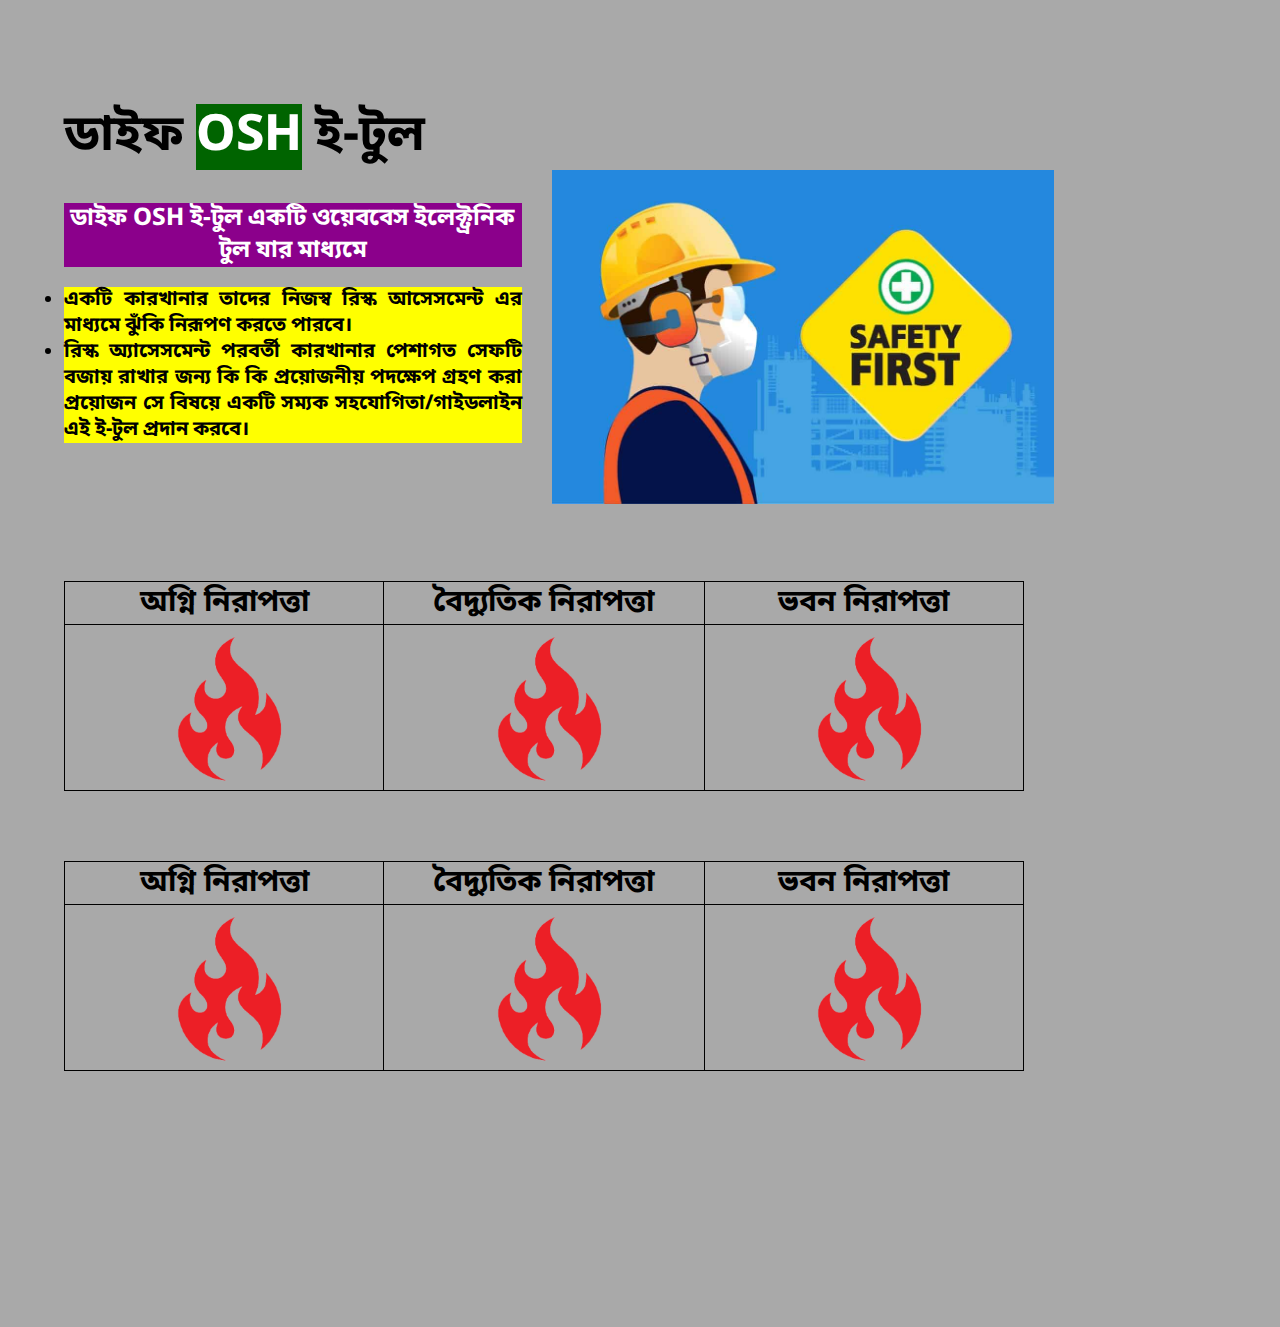
==== index.html @ 5621153f "para" ====
<!DOCTYPE html>
<html lang="en">

<head>
    <meta charset="UTF-8">
    <meta http-equiv="X-UA-Compatible" content="IE=edge">
    <meta name="viewport" content="width=device-width, initial-scale=1.0">
    <title>Document</title>
    <link rel="stylesheet" href="style.css">
    <link rel="preconnect" href="https://fonts.googleapis.com">
    <link rel="preconnect" href="https://fonts.gstatic.com" crossorigin>
    <link href="https://fonts.googleapis.com/css2?family=Noto+Sans+Bengali&display=swap" rel="stylesheet">

</head>

<body>
    <section>
        <div class="riham">
            <h1>ডাইফ <span class="osh">OSH</span> ই-টুল</h1>
            <p>
            <h2>ডাইফ OSH ই-টুল একটি ওয়েববেস ইলেক্ট্রনিক টুল যার মাধ্যমে</h2>

            <div>
                <li class="item">
                    একটি কারখানার তাদের নিজস্ব রিস্ক আসেসমেন্ট এর
                    মাধ্যমে
                    ঝুঁকি
                    নিরূপণ করতে পারবে।
                </li>
                <li class="item">

                    রিস্ক অ্যাসেসমেন্ট পরবর্তী কারখানার পেশাগত সেফটি বজায় রাখার জন্য কি কি প্রয়োজনীয় পদক্ষেপ গ্রহণ করা
                    প্রয়োজন সে
                    বিষয়ে একটি
                    সম্যক সহযোগিতা/গাইডলাইন এই ই-টুল প্রদান করবে।
                </li>
            </div>
            </p>
        </div>
        <div class="riham1">
            <img src="safety.jpg"></img>
        </div>

    </section>


    <section>

        <table>

            <tr>
                <th class="fire-heading">অগ্নি নিরাপত্তা</th>
                <th class="fire-heading">বৈদ্যুতিক নিরাপত্তা</th>
                <th class="fire-heading">ভবন নিরাপত্তা</th>

            </tr>
            <tr>

                <td><img src="fire.PNG" alt=""></td>
                <td><img src="fire.PNG" alt=""></td>
                <td><img src="fire.PNG" alt=""></td>
            </tr>
        </table>
    </section>
    <section>
        <table>
            <tr>
                <th class="fire-heading">অগ্নি নিরাপত্তা</th>
                <th class="fire-heading">বৈদ্যুতিক নিরাপত্তা</th>
                <th class="fire-heading">ভবন নিরাপত্তা</th>

            </tr>
            <tr>

                <td><img src="fire.PNG" alt=""></td>
                <td><img src="fire.PNG" alt=""></td>
                <td><img src="fire.PNG" alt=""></td>
            </tr>


        </table>

    </section>



</body>

</html
---- style.css ----
body{

    font-family: 'Noto Sans Bengali', sans-serif;
    margin-left: 5%;   
    margin-right: 20%; 
    margin-top: 5%;
    margin-bottom: 20%;
    background-color:darkgrey;
    
}

h1{

    font-size: 50px;
  
    
}
.osh{

    background-color: darkgreen;
    color: white;

}

p{

font-size: 20px;

}

section{
    display: flex;
    margin-top: 70px;
}

.riham1 img{
    width: 100%;
    padding-left: 30px;
    margin-top: 20%;

}

.riham{
    width: 100%;
}

h2{

    background-color: darkmagenta;
    color: white;
    text-align: center;
}

.item{

    font-size: 20px;
    background-color: yellow;
    font-weight: bold;
    text-align: justify;
}

.container{

       
    margin-right: 5%; 
    margin-top: 10%;
    margin-bottom: 20%;
    display: flex;
}




.para{

    font-size: 15px;
}

.fire-heading{

font-size: 30px;
}

td img{
    width: 50%;
    display: block;
    margin-left: auto;
    margin-right: auto;
}

table, th, td {
    border: 1px solid black;
    border-collapse: collapse;
    
    
  }
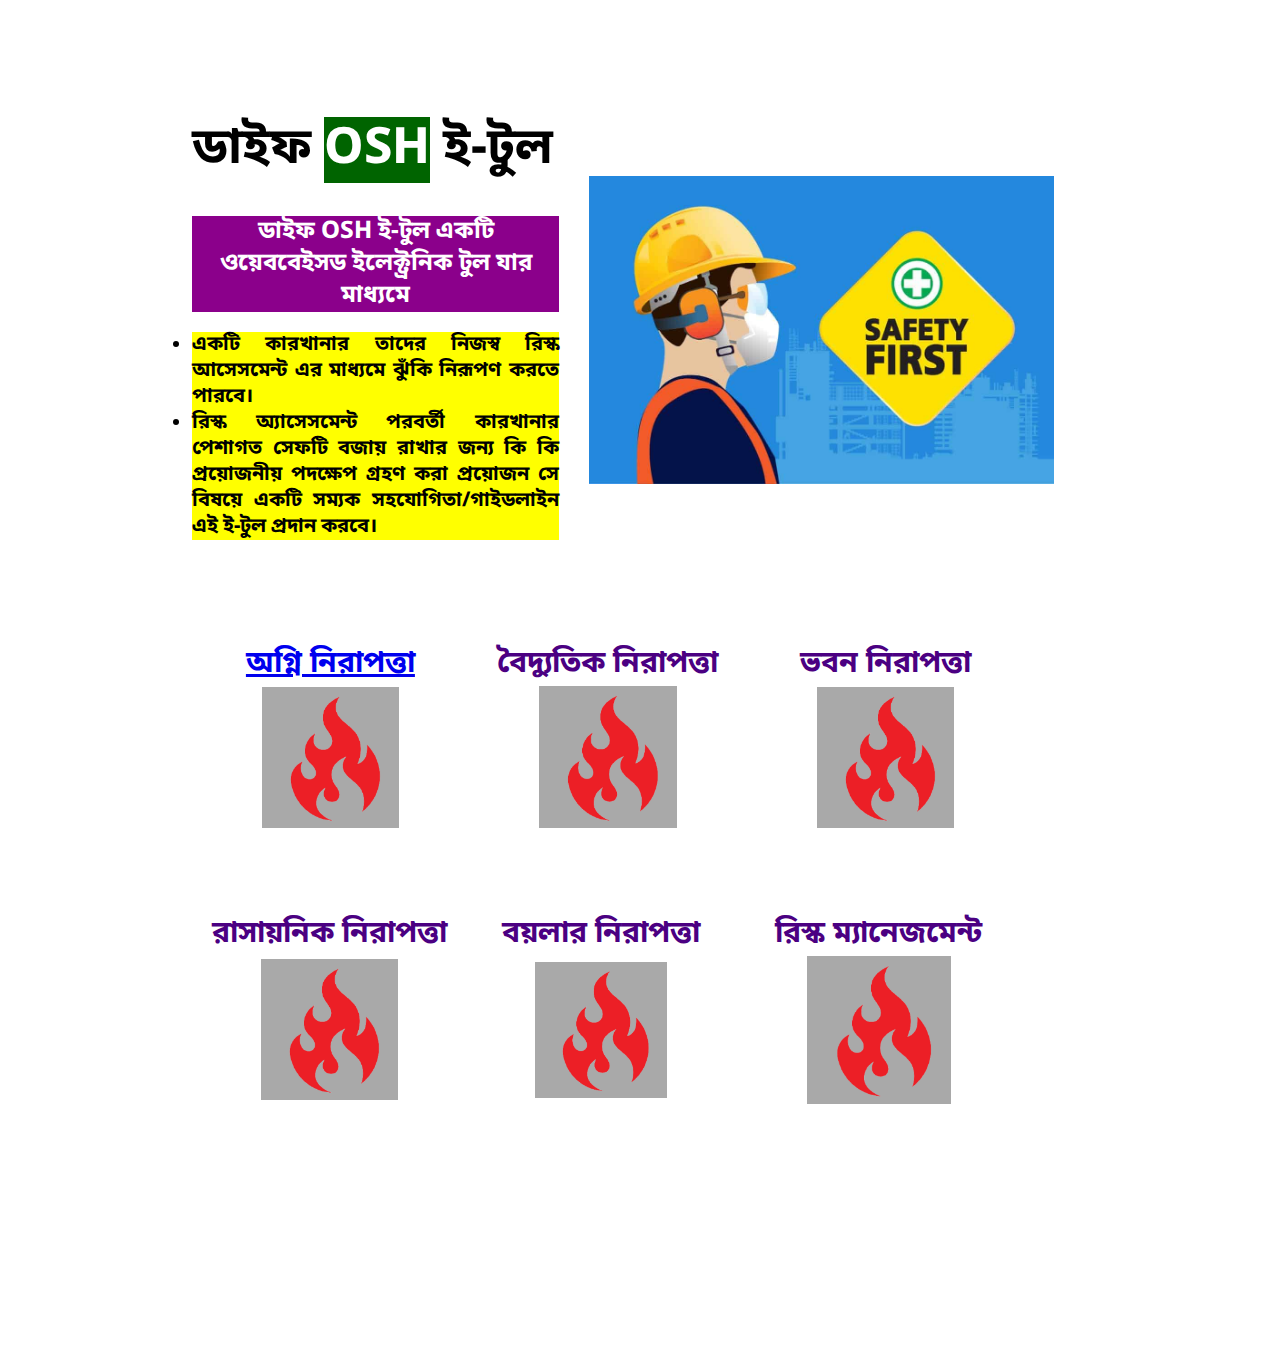
==== commit 1c85d00a: "para" ====
--- a/index.html
+++ b/index.html
@@ -18,7 +18,7 @@
         <div class="riham">
             <h1>ডাইফ <span class="osh">OSH</span> ই-টুল</h1>
             <p>
-            <h2>ডাইফ OSH ই-টুল একটি ওয়েববেস ইলেক্ট্রনিক টুল যার মাধ্যমে</h2>
+            <h2>ডাইফ OSH ই-টুল একটি ওয়েববেইসড ইলেক্ট্রনিক টুল যার মাধ্যমে</h2>
 
             <div>
                 <li class="item">
@@ -44,12 +44,12 @@
     </section>
 
 
-    <section>
+    <section class="entire">
 
         <table>
 
             <tr>
-                <th class="fire-heading">অগ্নি নিরাপত্তা</th>
+                <th class="fire-heading"><a href="http://www.dife.gov.bd/" target="_blank">অগ্নি নিরাপত্তা</a></th>
                 <th class="fire-heading">বৈদ্যুতিক নিরাপত্তা</th>
                 <th class="fire-heading">ভবন নিরাপত্তা</th>
 
@@ -60,14 +60,18 @@
                 <td><img src="fire.PNG" alt=""></td>
                 <td><img src="fire.PNG" alt=""></td>
             </tr>
+
+            <tr>
+
+            </tr>
         </table>
     </section>
-    <section>
+    <section class="entire">
         <table>
             <tr>
-                <th class="fire-heading">অগ্নি নিরাপত্তা</th>
-                <th class="fire-heading">বৈদ্যুতিক নিরাপত্তা</th>
-                <th class="fire-heading">ভবন নিরাপত্তা</th>
+                <th class="fire-heading">রাসায়নিক নিরাপত্তা</th>
+                <th class="fire-heading">বয়লার নিরাপত্তা</th>
+                <th class="fire-heading">রিস্ক ম্যানেজমেন্ট</th>
 
             </tr>
             <tr>
--- a/style.css
+++ b/style.css
@@ -1,11 +1,11 @@
 body{
 
     font-family: 'Noto Sans Bengali', sans-serif;
-    margin-left: 5%;   
+    margin-left: 15%;   
     margin-right: 20%; 
     margin-top: 5%;
     margin-bottom: 20%;
-    background-color:darkgrey;
+    background-color:white;
     
 }
 
@@ -30,7 +30,9 @@
 
 section{
     display: flex;
-    margin-top: 70px;
+    margin-top: 10%;
+   
+    
 }
 
 .riham1 img{
@@ -79,6 +81,7 @@
 .fire-heading{
 
 font-size: 30px;
+color:indigo;
 }
 
 td img{
@@ -86,13 +89,28 @@
     display: block;
     margin-left: auto;
     margin-right: auto;
+    background-color: white;
+    
 }
+
+
 
 table, th, td {
     border: 1px solid black;
     border-collapse: collapse;
+    border-style: none;
+    border-spacing: 40px;
     
     
   }
 
 
+.entire{
+    background-color: none;
+    
+}
+
+
+a:hover{
+    color:darkorange;
+}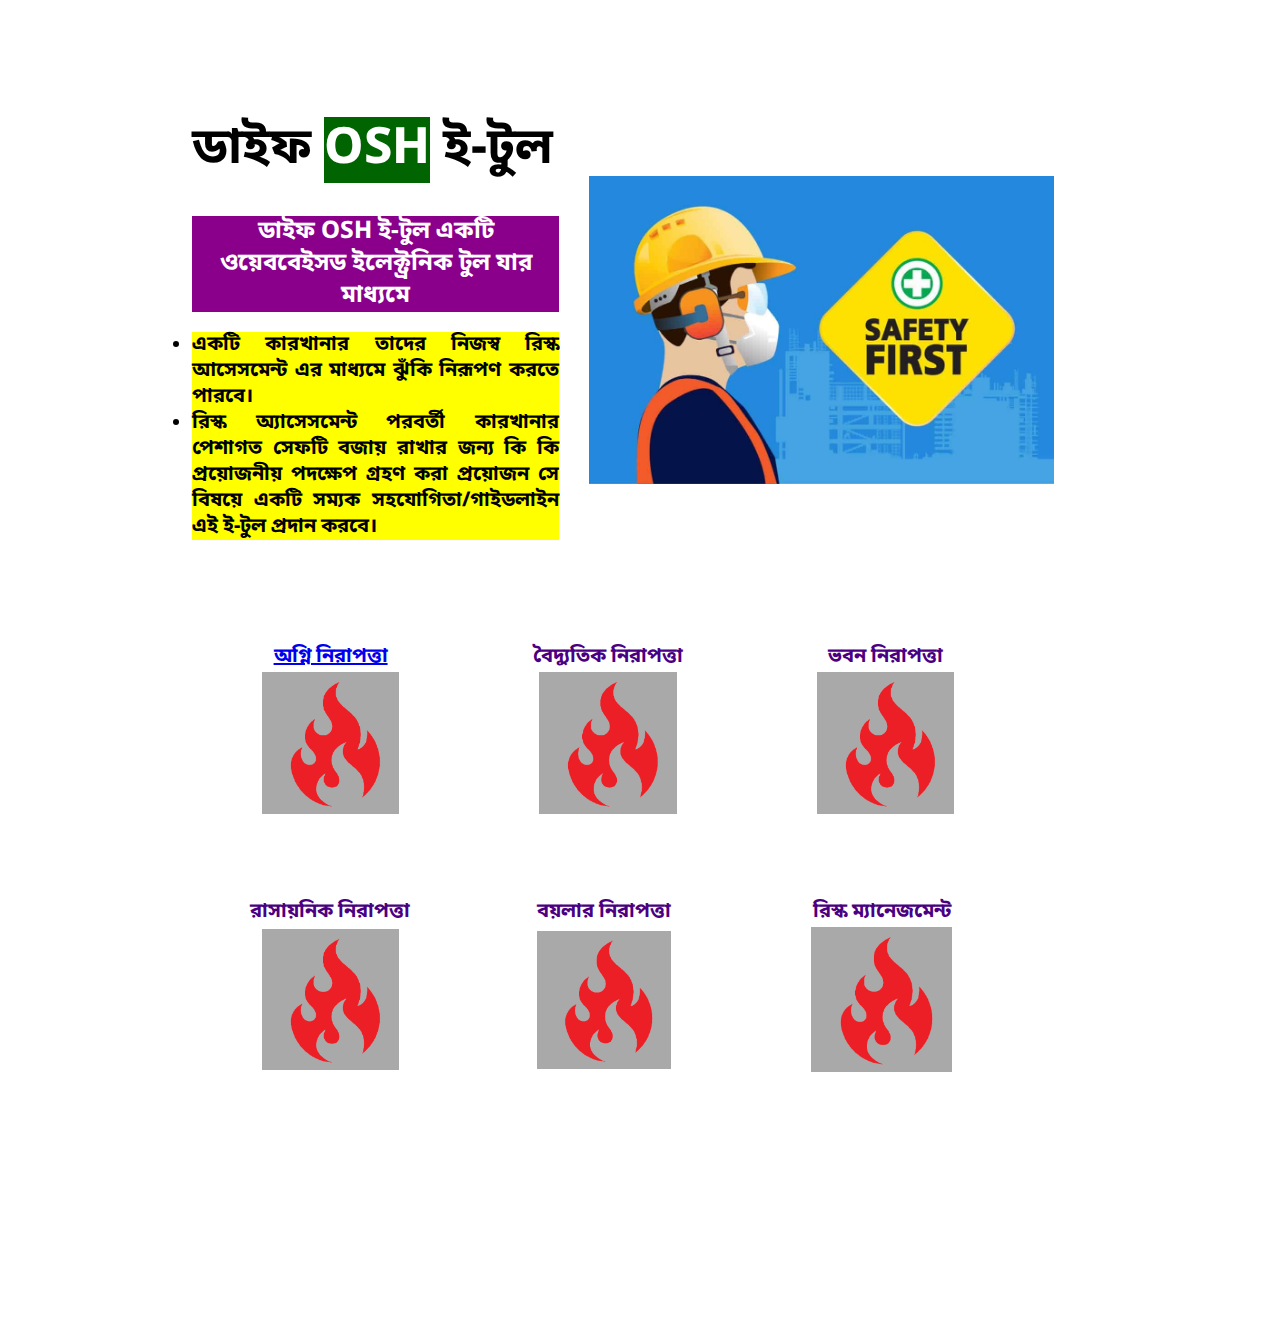
==== commit d5899d10: "para" ====
--- a/index.html
+++ b/index.html
@@ -14,6 +14,10 @@
 </head>
 
 <body>
+
+
+
+
     <section>
         <div class="riham">
             <h1>ডাইফ <span class="osh">OSH</span> ই-টুল</h1>
@@ -49,7 +53,7 @@
         <table>
 
             <tr>
-                <th class="fire-heading"><a href="http://www.dife.gov.bd/" target="_blank">অগ্নি নিরাপত্তা</a></th>
+                <th class="fire-heading"><a href="fire.html" target="_blank">অগ্নি নিরাপত্তা</a></th>
                 <th class="fire-heading">বৈদ্যুতিক নিরাপত্তা</th>
                 <th class="fire-heading">ভবন নিরাপত্তা</th>
 
--- a/style.css
+++ b/style.css
@@ -44,6 +44,7 @@
 
 .riham{
     width: 100%;
+    
 }
 
 h2{
@@ -61,26 +62,12 @@
     text-align: justify;
 }
 
-.container{
-
-       
-    margin-right: 5%; 
-    margin-top: 10%;
-    margin-bottom: 20%;
-    display: flex;
-}
 
 
 
-
-.para{
-
-    font-size: 15px;
-}
-
 .fire-heading{
 
-font-size: 30px;
+font-size: 20px;
 color:indigo;
 }
 
@@ -113,4 +100,12 @@
 
 a:hover{
     color:darkorange;
-}+}
+
+.dife img{
+padding-top: 10px;
+padding-bottom: 10px;
+width: 15%;
+height: 15%;
+    
+}
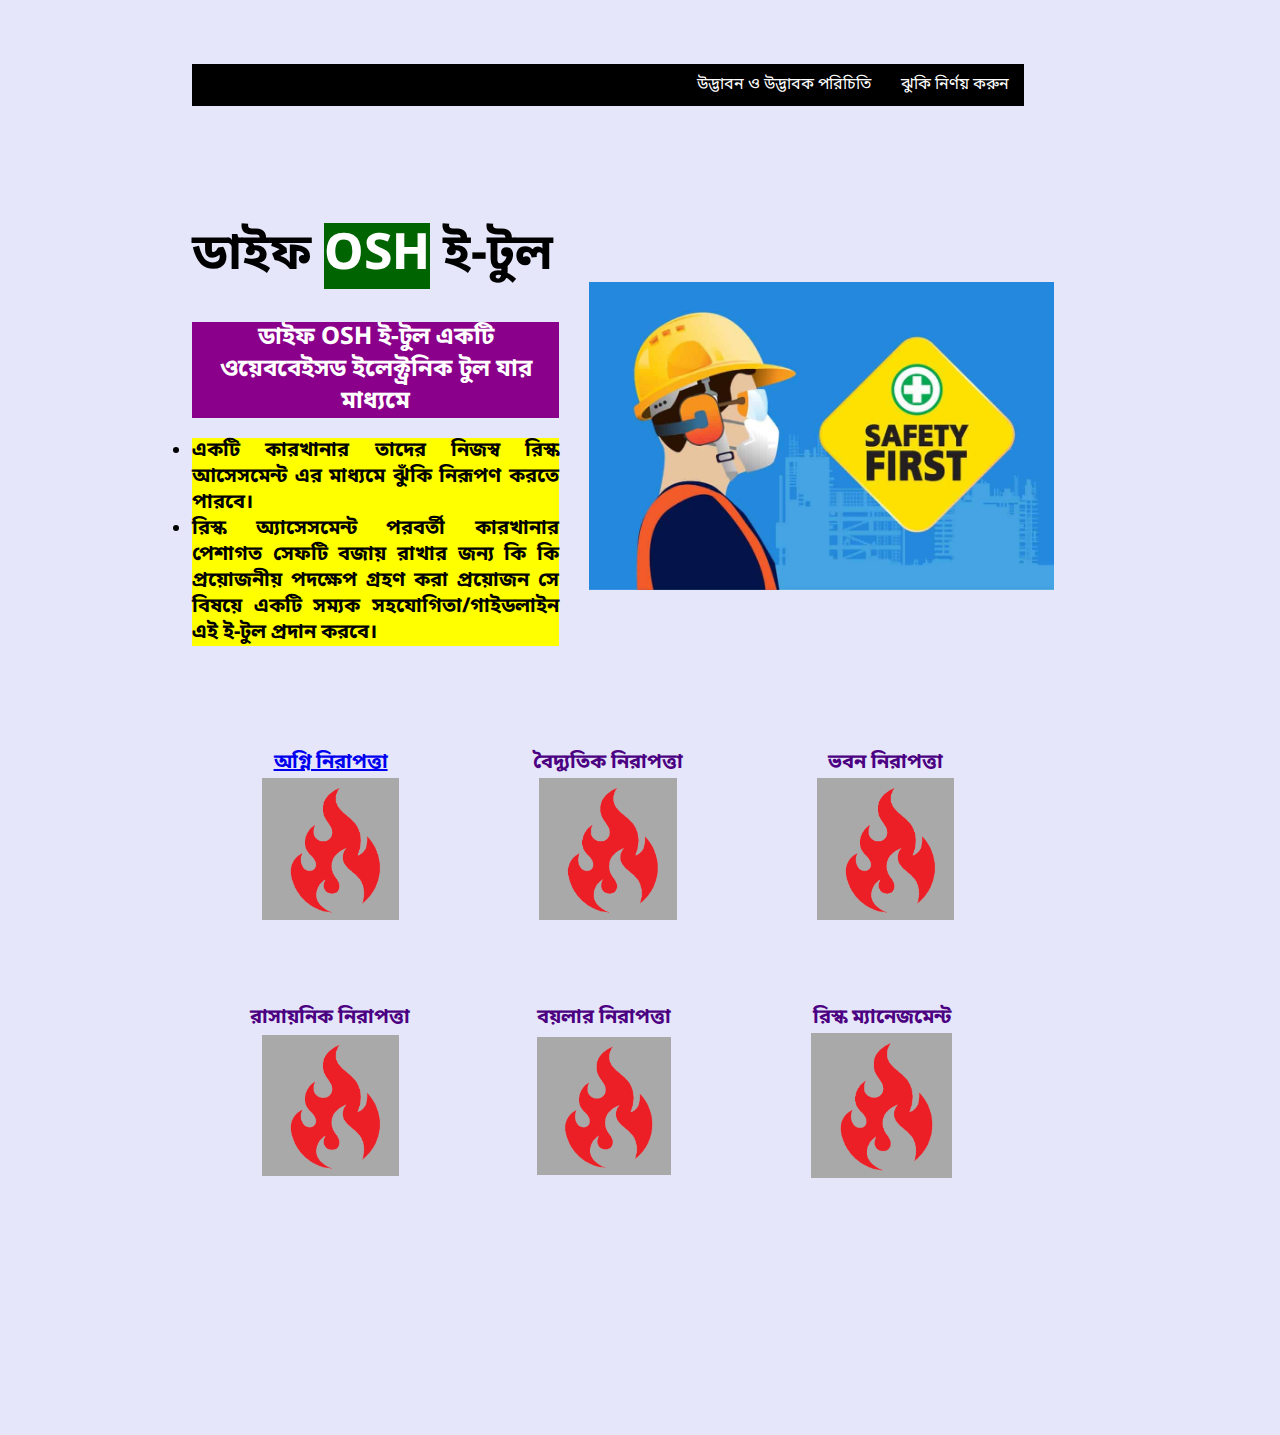
==== commit 90300306: "para" ====
--- a/index.html
+++ b/index.html
@@ -11,87 +11,106 @@
     <link rel="preconnect" href="https://fonts.gstatic.com" crossorigin>
     <link href="https://fonts.googleapis.com/css2?family=Noto+Sans+Bengali&display=swap" rel="stylesheet">
 
+
 </head>
 
-<body>
+<div class="container">
+    <header>
+
+        <ul>
+
+            <li><a href="">উদ্ভাবন ও উদ্ভাবক পরিচিতি</a></li>
+            <li><a href="">ঝুকি নির্ণয় করুন</a></li>
 
 
 
 
-    <section>
-        <div class="riham">
-            <h1>ডাইফ <span class="osh">OSH</span> ই-টুল</h1>
-            <p>
-            <h2>ডাইফ OSH ই-টুল একটি ওয়েববেইসড ইলেক্ট্রনিক টুল যার মাধ্যমে</h2>
 
-            <div>
-                <li class="item">
-                    একটি কারখানার তাদের নিজস্ব রিস্ক আসেসমেন্ট এর
-                    মাধ্যমে
-                    ঝুঁকি
-                    নিরূপণ করতে পারবে।
-                </li>
-                <li class="item">
+        </ul>
 
-                    রিস্ক অ্যাসেসমেন্ট পরবর্তী কারখানার পেশাগত সেফটি বজায় রাখার জন্য কি কি প্রয়োজনীয় পদক্ষেপ গ্রহণ করা
-                    প্রয়োজন সে
-                    বিষয়ে একটি
-                    সম্যক সহযোগিতা/গাইডলাইন এই ই-টুল প্রদান করবে।
-                </li>
-            </div>
-            </p>
-        </div>
-        <div class="riham1">
-            <img src="safety.jpg"></img>
-        </div>
+    </header>
 
-    </section>
-
-
-    <section class="entire">
-
-        <table>
-
-            <tr>
-                <th class="fire-heading"><a href="fire.html" target="_blank">অগ্নি নিরাপত্তা</a></th>
-                <th class="fire-heading">বৈদ্যুতিক নিরাপত্তা</th>
-                <th class="fire-heading">ভবন নিরাপত্তা</th>
-
-            </tr>
-            <tr>
-
-                <td><img src="fire.PNG" alt=""></td>
-                <td><img src="fire.PNG" alt=""></td>
-                <td><img src="fire.PNG" alt=""></td>
-            </tr>
-
-            <tr>
-
-            </tr>
-        </table>
-    </section>
-    <section class="entire">
-        <table>
-            <tr>
-                <th class="fire-heading">রাসায়নিক নিরাপত্তা</th>
-                <th class="fire-heading">বয়লার নিরাপত্তা</th>
-                <th class="fire-heading">রিস্ক ম্যানেজমেন্ট</th>
-
-            </tr>
-            <tr>
-
-                <td><img src="fire.PNG" alt=""></td>
-                <td><img src="fire.PNG" alt=""></td>
-                <td><img src="fire.PNG" alt=""></td>
-            </tr>
-
-
-        </table>
-
-    </section>
+    <body>
 
 
 
+        <section>
+
+            <div class="riham">
+                <h1>ডাইফ <span class="osh">OSH</span> ই-টুল</h1>
+                <p>
+                <h2>ডাইফ OSH ই-টুল একটি ওয়েববেইসড ইলেক্ট্রনিক টুল যার মাধ্যমে</h2>
+
+                <div>
+                    <li class="item">
+                        একটি কারখানার তাদের নিজস্ব রিস্ক আসেসমেন্ট এর
+                        মাধ্যমে
+                        ঝুঁকি
+                        নিরূপণ করতে পারবে।
+                    </li>
+                    <li class="item">
+
+                        রিস্ক অ্যাসেসমেন্ট পরবর্তী কারখানার পেশাগত সেফটি বজায় রাখার জন্য কি কি প্রয়োজনীয় পদক্ষেপ গ্রহণ
+                        করা
+                        প্রয়োজন সে
+                        বিষয়ে একটি
+                        সম্যক সহযোগিতা/গাইডলাইন এই ই-টুল প্রদান করবে।
+                    </li>
+                </div>
+                </p>
+            </div>
+
+            <div class="riham1">
+                <img src="safety.jpg"></img>
+            </div>
+
+        </section>
+
+
+        <section class="entire">
+
+            <table>
+
+                <tr>
+                    <th class="fire-heading"><a href="fire.html" target="_blank">অগ্নি নিরাপত্তা</a></th>
+                    <th class="fire-heading">বৈদ্যুতিক নিরাপত্তা</th>
+                    <th class="fire-heading">ভবন নিরাপত্তা</th>
+
+                </tr>
+                <tr>
+
+                    <td><img src="fire.PNG" alt=""></td>
+                    <td><img src="fire.PNG" alt=""></td>
+                    <td><img src="fire.PNG" alt=""></td>
+                </tr>
+
+                <tr>
+
+                </tr>
+            </table>
+        </section>
+        <section class="entire">
+            <table>
+                <tr>
+                    <th class="fire-heading">রাসায়নিক নিরাপত্তা</th>
+                    <th class="fire-heading">বয়লার নিরাপত্তা</th>
+                    <th class="fire-heading">রিস্ক ম্যানেজমেন্ট</th>
+
+                </tr>
+                <tr>
+
+                    <td><img src="fire.PNG" alt=""></td>
+                    <td><img src="fire.PNG" alt=""></td>
+                    <td><img src="fire.PNG" alt=""></td>
+                </tr>
+
+
+            </table>
+
+        </section>
+
+
+</div>
 </body>
 
 </html--- a/style.css
+++ b/style.css
@@ -5,7 +5,8 @@
     margin-right: 20%; 
     margin-top: 5%;
     margin-bottom: 20%;
-    background-color:white;
+    background-color:lavender;
+  
     
 }
 
@@ -92,10 +93,9 @@
   }
 
 
-.entire{
-    background-color: none;
+
     
-}
+
 
 
 a:hover{
@@ -103,9 +103,44 @@
 }
 
 .dife img{
-padding-top: 10px;
-padding-bottom: 10px;
-width: 15%;
-height: 15%;
+    width: 20%;
+    height: 20%;
+}
+
+
+
+header{
+    width: 100%;
+    background:black;
     
+    
+   
+
 }
+
+header ul{
+     display: flex;
+     justify-content: flex-end;
+     max-width: 1000px;
+     margin:0 auto;
+     padding: auto;
+   
+}
+
+header ul li{
+
+    list-style: none;
+    position: relative;
+    padding: 10px 15px;
+    transition: 0.5s;
+    box-sizing: border-box;
+   }
+
+header ul li :hover{
+    background:black;
+}
+
+header ul li a{
+    color: white;
+    text-decoration: none;
+}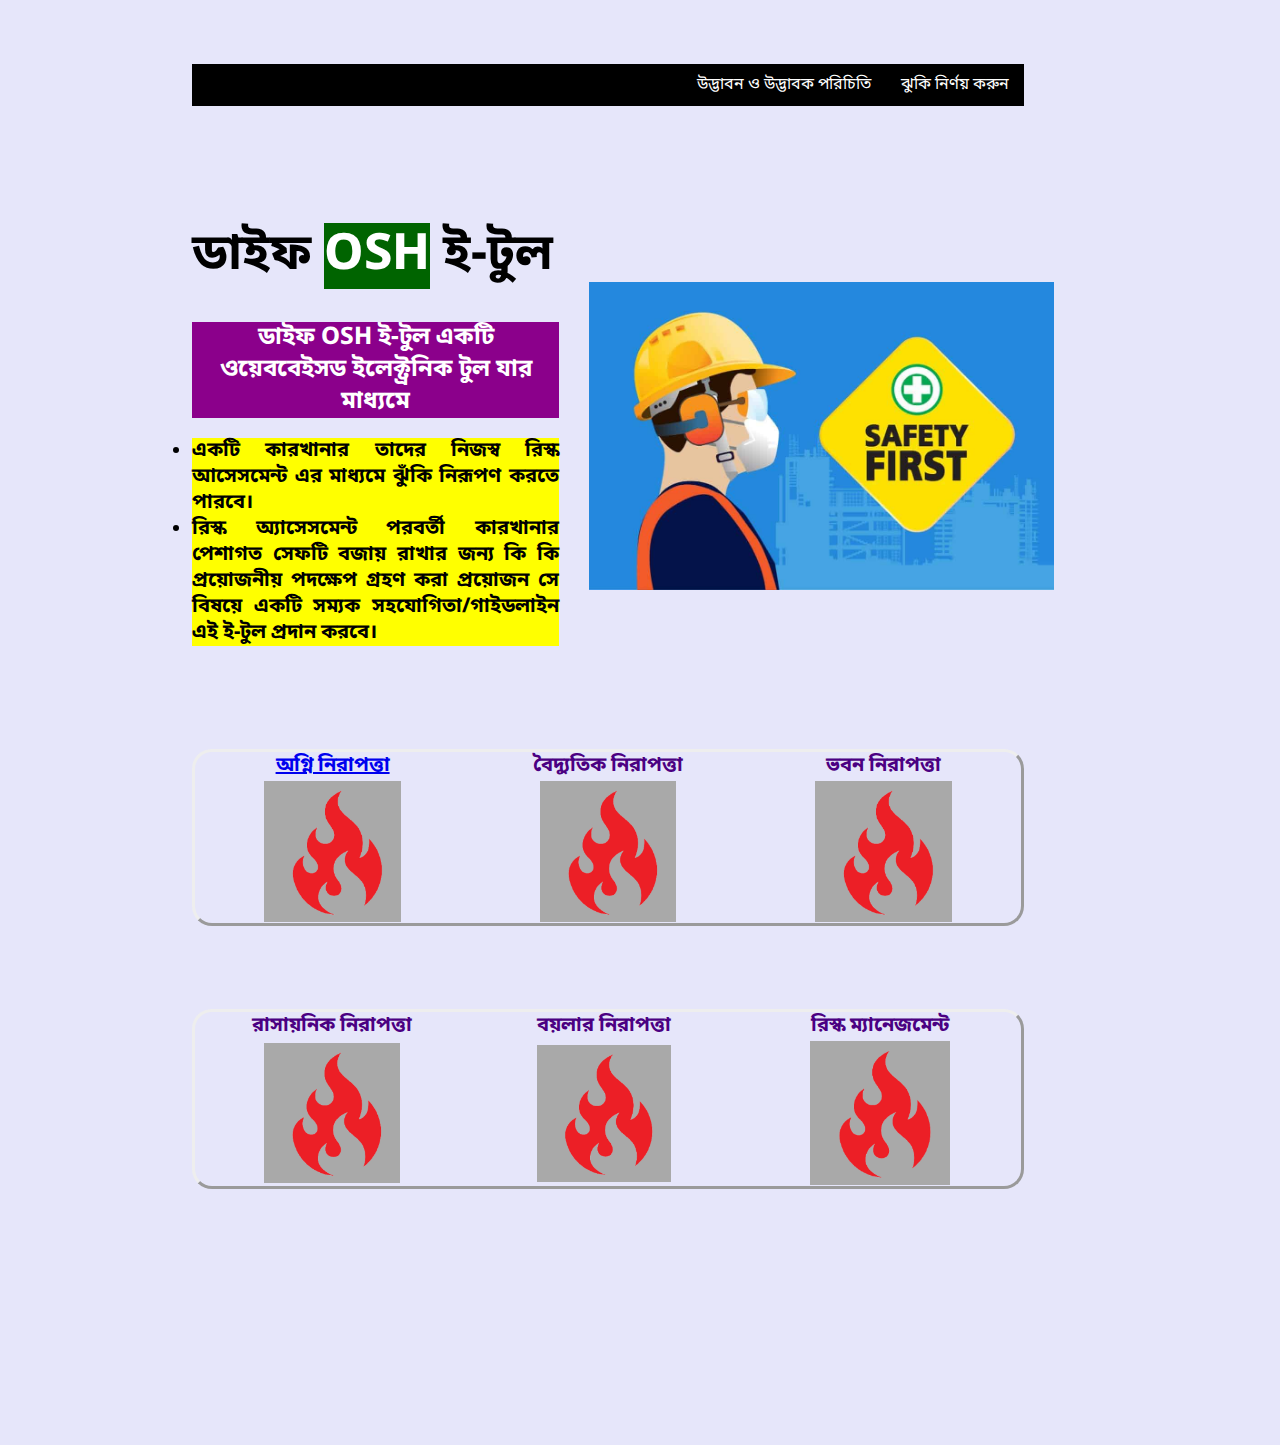
==== commit e69dc23c: "para" ====
--- a/index.html
+++ b/index.html
@@ -14,103 +14,101 @@
 
 </head>
 
-<div class="container">
-    <header>
+<header>
 
-        <ul>
+    <ul>
 
-            <li><a href="">উদ্ভাবন ও উদ্ভাবক পরিচিতি</a></li>
-            <li><a href="">ঝুকি নির্ণয় করুন</a></li>
+        <li><a href="">উদ্ভাবন ও উদ্ভাবক পরিচিতি</a></li>
+        <li><a href="">ঝুকি নির্ণয় করুন</a></li>
 
 
 
 
 
-        </ul>
+    </ul>
 
-    </header>
+</header>
 
-    <body>
+<body>
 
 
 
-        <section>
+    <section>
 
-            <div class="riham">
-                <h1>ডাইফ <span class="osh">OSH</span> ই-টুল</h1>
-                <p>
-                <h2>ডাইফ OSH ই-টুল একটি ওয়েববেইসড ইলেক্ট্রনিক টুল যার মাধ্যমে</h2>
+        <div class="riham">
+            <h1>ডাইফ <span class="osh">OSH</span> ই-টুল</h1>
+            <p>
+            <h2>ডাইফ OSH ই-টুল একটি ওয়েববেইসড ইলেক্ট্রনিক টুল যার মাধ্যমে</h2>
 
-                <div>
-                    <li class="item">
-                        একটি কারখানার তাদের নিজস্ব রিস্ক আসেসমেন্ট এর
-                        মাধ্যমে
-                        ঝুঁকি
-                        নিরূপণ করতে পারবে।
-                    </li>
-                    <li class="item">
+            <div>
+                <li class="item">
+                    একটি কারখানার তাদের নিজস্ব রিস্ক আসেসমেন্ট এর
+                    মাধ্যমে
+                    ঝুঁকি
+                    নিরূপণ করতে পারবে।
+                </li>
+                <li class="item">
 
-                        রিস্ক অ্যাসেসমেন্ট পরবর্তী কারখানার পেশাগত সেফটি বজায় রাখার জন্য কি কি প্রয়োজনীয় পদক্ষেপ গ্রহণ
-                        করা
-                        প্রয়োজন সে
-                        বিষয়ে একটি
-                        সম্যক সহযোগিতা/গাইডলাইন এই ই-টুল প্রদান করবে।
-                    </li>
-                </div>
-                </p>
+                    রিস্ক অ্যাসেসমেন্ট পরবর্তী কারখানার পেশাগত সেফটি বজায় রাখার জন্য কি কি প্রয়োজনীয় পদক্ষেপ গ্রহণ করা
+                    প্রয়োজন সে
+                    বিষয়ে একটি
+                    সম্যক সহযোগিতা/গাইডলাইন এই ই-টুল প্রদান করবে।
+                </li>
             </div>
+            </p>
+        </div>
 
-            <div class="riham1">
-                <img src="safety.jpg"></img>
-            </div>
+        <div class="riham1">
+            <img src="safety.jpg"></img>
+        </div>
 
-        </section>
+    </section>
 
 
-        <section class="entire">
+    <section class="entire">
 
-            <table>
+        <table>
 
-                <tr>
-                    <th class="fire-heading"><a href="fire.html" target="_blank">অগ্নি নিরাপত্তা</a></th>
-                    <th class="fire-heading">বৈদ্যুতিক নিরাপত্তা</th>
-                    <th class="fire-heading">ভবন নিরাপত্তা</th>
+            <tr>
+                <th class="fire-heading"><a href="fire.html" target="_blank">অগ্নি নিরাপত্তা</a></th>
+                <th class="fire-heading">বৈদ্যুতিক নিরাপত্তা</th>
+                <th class="fire-heading">ভবন নিরাপত্তা</th>
 
-                </tr>
-                <tr>
+            </tr>
+            <tr>
 
-                    <td><img src="fire.PNG" alt=""></td>
-                    <td><img src="fire.PNG" alt=""></td>
-                    <td><img src="fire.PNG" alt=""></td>
-                </tr>
+                <td><img src="fire.PNG" alt=""></td>
+                <td><img src="fire.PNG" alt=""></td>
+                <td><img src="fire.PNG" alt=""></td>
+            </tr>
 
-                <tr>
+            <tr>
 
-                </tr>
-            </table>
-        </section>
-        <section class="entire">
-            <table>
-                <tr>
-                    <th class="fire-heading">রাসায়নিক নিরাপত্তা</th>
-                    <th class="fire-heading">বয়লার নিরাপত্তা</th>
-                    <th class="fire-heading">রিস্ক ম্যানেজমেন্ট</th>
+            </tr>
+        </table>
+    </section>
+    <section class="entire">
+        <table>
+            <tr>
+                <th class="fire-heading">রাসায়নিক নিরাপত্তা</th>
+                <th class="fire-heading">বয়লার নিরাপত্তা</th>
+                <th class="fire-heading">রিস্ক ম্যানেজমেন্ট</th>
 
-                </tr>
-                <tr>
+            </tr>
+            <tr>
 
-                    <td><img src="fire.PNG" alt=""></td>
-                    <td><img src="fire.PNG" alt=""></td>
-                    <td><img src="fire.PNG" alt=""></td>
-                </tr>
+                <td><img src="fire.PNG" alt=""></td>
+                <td><img src="fire.PNG" alt=""></td>
+                <td><img src="fire.PNG" alt=""></td>
+            </tr>
 
 
-            </table>
+        </table>
 
-        </section>
+    </section>
 
 
-</div>
+
 </body>
 
 </html--- a/style.css
+++ b/style.css
@@ -7,21 +7,17 @@
     margin-bottom: 20%;
     background-color:lavender;
   
-    
 }
 
 h1{
 
     font-size: 50px;
-  
-    
 }
+
 .osh{
 
     background-color: darkgreen;
-    color: white;
-
-}
+    color: white;}
 
 p{
 
@@ -77,11 +73,9 @@
     display: block;
     margin-left: auto;
     margin-right: auto;
-    background-color: white;
+    background-color:black;
     
 }
-
-
 
 table, th, td {
     border: 1px solid black;
@@ -91,12 +85,6 @@
     
     
   }
-
-
-
-    
-
-
 
 a:hover{
     color:darkorange;
@@ -113,9 +101,6 @@
     width: 100%;
     background:black;
     
-    
-   
-
 }
 
 header ul{
@@ -143,4 +128,14 @@
 header ul li a{
     color: white;
     text-decoration: none;
-}+}
+
+
+.entire{
+    background-color:lavender;
+    border:outset;
+    opacity: 1;
+    border-radius: 20px;
+    border-collapse: collapse;
+    
+}
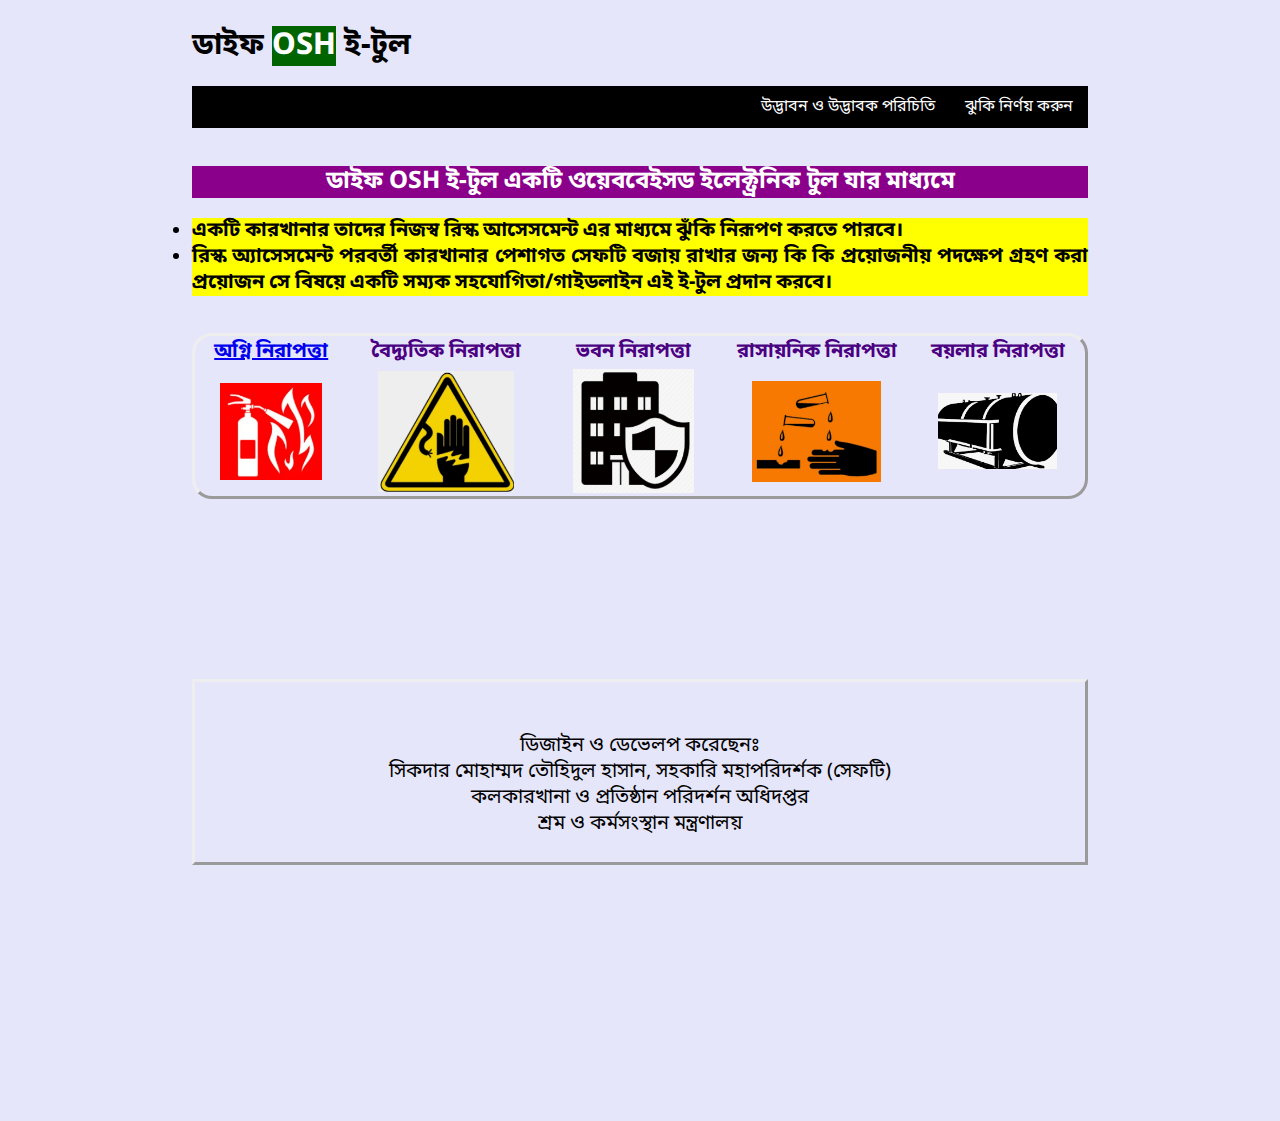
==== commit cc6c1b80: "para" ====
--- a/index.html
+++ b/index.html
@@ -14,16 +14,14 @@
 
 </head>
 
+<h1>ডাইফ <span class="osh">OSH</span> ই-টুল</h1>
+
 <header>
 
     <ul>
 
         <li><a href="">উদ্ভাবন ও উদ্ভাবক পরিচিতি</a></li>
         <li><a href="">ঝুকি নির্ণয় করুন</a></li>
-
-
-
-
 
     </ul>
 
@@ -36,7 +34,7 @@
     <section>
 
         <div class="riham">
-            <h1>ডাইফ <span class="osh">OSH</span> ই-টুল</h1>
+
             <p>
             <h2>ডাইফ OSH ই-টুল একটি ওয়েববেইসড ইলেক্ট্রনিক টুল যার মাধ্যমে</h2>
 
@@ -58,57 +56,46 @@
             </p>
         </div>
 
-        <div class="riham1">
-            <img src="safety.jpg"></img>
-        </div>
+
 
     </section>
 
 
     <section class="entire">
 
-        <table>
+        <table id="tb">
 
             <tr>
                 <th class="fire-heading"><a href="fire.html" target="_blank">অগ্নি নিরাপত্তা</a></th>
                 <th class="fire-heading">বৈদ্যুতিক নিরাপত্তা</th>
                 <th class="fire-heading">ভবন নিরাপত্তা</th>
+                <th class="fire-heading">রাসায়নিক নিরাপত্তা</th>
+                <th class="fire-heading">বয়লার নিরাপত্তা</th>
 
             </tr>
             <tr>
 
                 <td><img src="fire.PNG" alt=""></td>
-                <td><img src="fire.PNG" alt=""></td>
-                <td><img src="fire.PNG" alt=""></td>
-            </tr>
-
-            <tr>
-
-            </tr>
-        </table>
-    </section>
-    <section class="entire">
-        <table>
-            <tr>
-                <th class="fire-heading">রাসায়নিক নিরাপত্তা</th>
-                <th class="fire-heading">বয়লার নিরাপত্তা</th>
-                <th class="fire-heading">রিস্ক ম্যানেজমেন্ট</th>
-
-            </tr>
-            <tr>
-
-                <td><img src="fire.PNG" alt=""></td>
-                <td><img src="fire.PNG" alt=""></td>
-                <td><img src="fire.PNG" alt=""></td>
+                <td><img src="electrical.PNG" alt=""></td>
+                <td><img src="building.PNG" alt=""></td>
+                <td><img src="chemical.PNG" alt=""></td>
+                <td><img src="boiler.PNG" alt=""></td>
             </tr>
 
 
         </table>
+    </section>
+    <footer>
+        <p><br>
+            <span>ডিজাইন ও ডেভেলপ করেছেনঃ</span><br>
+            <span>সিকদার মোহাম্মদ তৌহিদুল হাসান, সহকারি মহাপরিদর্শক (সেফটি)</span><br>
+            <span>কলকারখানা ও প্রতিষ্ঠান পরিদর্শন অধিদপ্তর</span><br>
+            <span>শ্রম ও কর্মসংস্থান মন্ত্রণালয়</span>
 
-    </section>
-
-
+        </p>
+    </footer>
 
 </body>
 
+
 </html--- a/style.css
+++ b/style.css
@@ -2,16 +2,17 @@
 
     font-family: 'Noto Sans Bengali', sans-serif;
     margin-left: 15%;   
-    margin-right: 20%; 
-    margin-top: 5%;
+    margin-right: 15%; 
+    margin-top: 2%;
     margin-bottom: 20%;
     background-color:lavender;
+  
   
 }
 
 h1{
 
-    font-size: 50px;
+    font-size: 30px;
 }
 
 .osh{
@@ -27,7 +28,8 @@
 
 section{
     display: flex;
-    margin-top: 10%;
+    margin-top: 2%;
+    align-content: center;
    
     
 }
@@ -36,11 +38,13 @@
     width: 100%;
     padding-left: 30px;
     margin-top: 20%;
+    align-content: center;
 
 }
 
 .riham{
     width: 100%;
+    align-content: center;
     
 }
 
@@ -60,8 +64,6 @@
 }
 
 
-
-
 .fire-heading{
 
 font-size: 20px;
@@ -69,32 +71,21 @@
 }
 
 td img{
-    width: 50%;
-    display: block;
+    width: 70%;
+    display: flex;
     margin-left: auto;
     margin-right: auto;
-    background-color:black;
+    align-content: center;
+    
     
 }
 
-table, th, td {
-    border: 1px solid black;
-    border-collapse: collapse;
-    border-style: none;
-    border-spacing: 40px;
-    
-    
-  }
+
+
 
 a:hover{
-    color:darkorange;
+    color:seagreen;
 }
-
-.dife img{
-    width: 20%;
-    height: 20%;
-}
-
 
 
 header{
@@ -122,7 +113,8 @@
    }
 
 header ul li :hover{
-    background:black;
+    color: red;
+    font: bold;
 }
 
 header ul li a{
@@ -131,11 +123,29 @@
 }
 
 
+
+
 .entire{
     background-color:lavender;
     border:outset;
     opacity: 1;
     border-radius: 20px;
-    border-collapse: collapse;
     
+
 }
+
+#id{
+    width:30%;
+}
+
+
+footer {
+    text-align: center;
+    padding: 5px;
+    background-color:lavender;
+    color:black;
+    margin-top: 20%;
+    border-style: outset;
+    
+    
+  }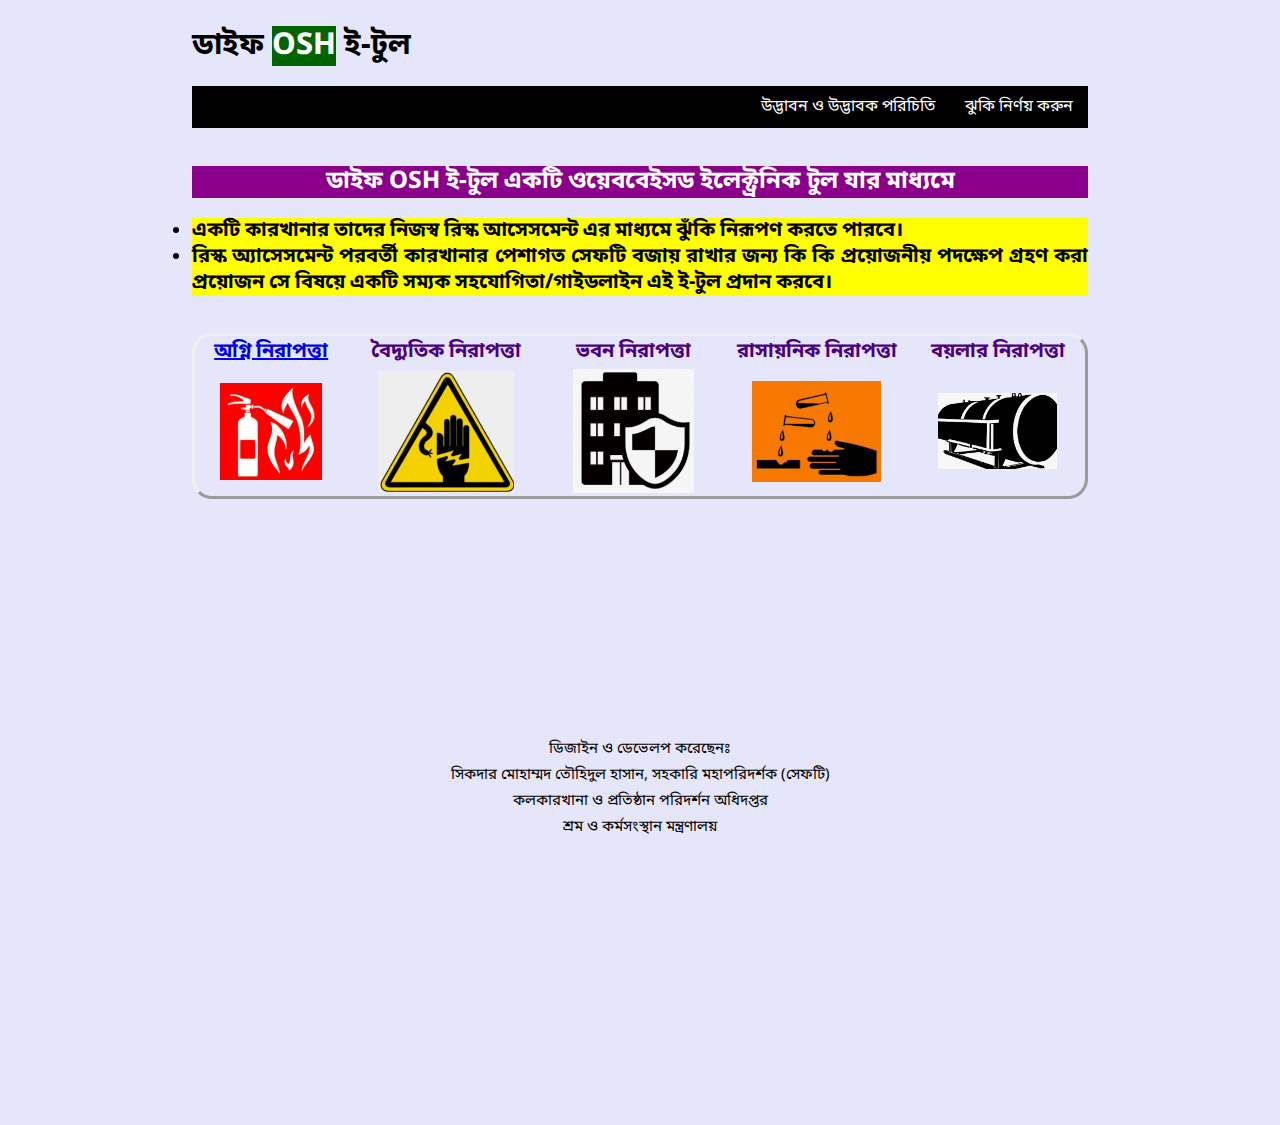
==== commit 5aeadb66: "para" ====
--- a/index.html
+++ b/index.html
@@ -87,10 +87,10 @@
     </section>
     <footer>
         <p><br>
-            <span>ডিজাইন ও ডেভেলপ করেছেনঃ</span><br>
-            <span>সিকদার মোহাম্মদ তৌহিদুল হাসান, সহকারি মহাপরিদর্শক (সেফটি)</span><br>
-            <span>কলকারখানা ও প্রতিষ্ঠান পরিদর্শন অধিদপ্তর</span><br>
-            <span>শ্রম ও কর্মসংস্থান মন্ত্রণালয়</span>
+            <span id="s1">ডিজাইন ও ডেভেলপ করেছেনঃ</span><br>
+            <span id="s1">সিকদার মোহাম্মদ তৌহিদুল হাসান, সহকারি মহাপরিদর্শক (সেফটি)</span><br>
+            <span id="s1">কলকারখানা ও প্রতিষ্ঠান পরিদর্শন অধিদপ্তর</span><br>
+            <span id="s1">শ্রম ও কর্মসংস্থান মন্ত্রণালয়</span>
 
         </p>
     </footer>
--- a/style.css
+++ b/style.css
@@ -141,11 +141,18 @@
 
 footer {
     text-align: center;
-    padding: 5px;
+    padding: 10px;
     background-color:lavender;
     color:black;
     margin-top: 20%;
-    border-style: outset;
+       
     
     
+
+    
+  }
+
+  #s1{
+
+    font-size: 15px;
   }